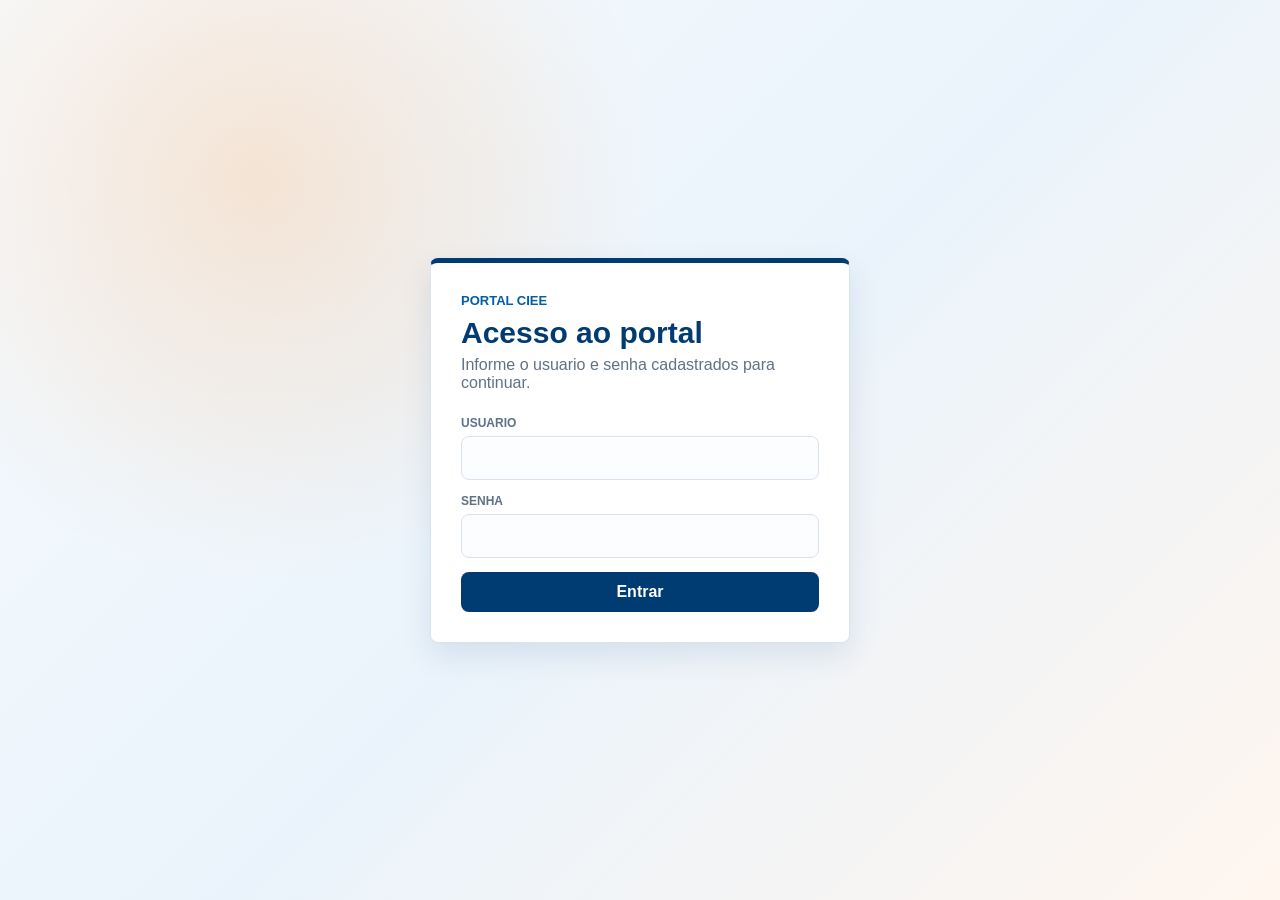
==== index.html @ a4e1eeaa "Primeira versão do Portal CEL" ====
<!DOCTYPE html>
<html lang="pt-BR">
<head>
    <meta charset="UTF-8">
    <meta name="viewport" content="width=device-width, initial-scale=1.0">
    <title>Portal CEL</title>
    <link rel="stylesheet" href="./css/style.css">
</head>
<body>
    <div class="layout">
        <aside class="sidebar">
            <div class="logo">
                <img src="./assets/logo-oficial-2024.png" alt="Logo CIEE Rio">
                <h2>Portal CIEE</h2>
                <span>Gestão Corporativa</span>
            </div>

            <nav>
                <a class="active" href="./index.html"><span class="nav-icon nav-icon-dashboard" aria-hidden="true"></span>Home</a>
                <a href="./modulos/sazonalidade/index.html"><span class="nav-icon nav-icon-season" aria-hidden="true"></span>Sazonalidade</a>
                <a href="./modulos/desligamentos/index.html"><span class="nav-icon nav-icon-exit" aria-hidden="true"></span>Desligamentos</a>
                <a href="./modulos/producao/index.html"><span class="nav-icon nav-icon-production" aria-hidden="true"></span>Produção</a>
                <a href="./modulos/importar-producao/index.html"><span class="nav-icon nav-icon-import" aria-hidden="true"></span>Importar dados</a>
                <a href="./modulos/colaboradores/index.html"><span class="nav-icon nav-icon-people" aria-hidden="true"></span>Colaboradores</a>
            </nav>
        </aside>

        <main class="content">
            <header class="topbar">
                <div>
                    <span class="eyebrow">Portal CEL</span>
                    <h1>Dashboard Geral</h1>
                    <p>Visão consolidada da operação e dos módulos de gestão.</p>
                </div>
            </header>

            <section class="dashboard">
                <h2>Área de trabalho</h2>
                <p>Use o menu lateral para acessar os módulos de Sazonalidade e Produção.</p>

                <div class="module-grid">
                    <a class="module-tile" href="./modulos/sazonalidade/index.html">
                        <span class="module-visual module-visual-season" aria-hidden="true"></span>
                        <strong>Sazonalidade</strong>
                        <span>Dashboard já integrado com filtros, gráficos e base online.</span>
                    </a>
                    <a class="module-tile" href="./modulos/producao/index.html">
                        <span class="module-visual module-visual-production" aria-hidden="true"></span>
                        <strong>Produção</strong>
                        <span>Indicadores, metas e rankings da equipe.</span>
                    </a>
                    <a class="module-tile" href="./modulos/importar-producao/index.html">
                        <span class="module-visual module-visual-import" aria-hidden="true"></span>
                        <strong>Importar dados</strong>
                        <span>Envie a planilha de produção e vincule ao mês correto.</span>
                    </a>
                    <a class="module-tile" href="./modulos/desligamentos/index.html">
                        <span class="module-visual module-visual-exit" aria-hidden="true"></span>
                        <strong>Desligamentos</strong>
                        <span>Módulo reservado para a próxima etapa de importação.</span>
                    </a>
                    <a class="module-tile" href="./modulos/colaboradores/index.html">
                        <span class="module-visual module-visual-people" aria-hidden="true"></span>
                        <strong>Colaboradores</strong>
                        <span>Perfil individual, evolução mensal, melhor mês e tendência.</span>
                    </a>
                </div>
            </section>
        </main>
    </div>
    <script src="./js/auth.js"></script>
</body>
</html>
---- css/style.css ----
* {
    margin: 0;
    padding: 0;
    box-sizing: border-box;
}

:root {
    --azul: #003b71;
    --azul-2: #005ea8;
    --laranja: #ff7a00;
    --verde: #168a4a;
    --vermelho: #c23b3b;
    --fundo: #f3f7fb;
    --branco: #ffffff;
    --borda: #d8e3ef;
    --texto: #102033;
    --muted: #607286;
    --sombra: 0 12px 30px rgba(0, 59, 113, .10);
    --radius: 8px;
}

body {
    font-family: "Segoe UI", Arial, sans-serif;
    background: var(--fundo);
    color: var(--texto);
}

a {
    color: inherit;
}

button,
input {
    font: inherit;
}

.layout {
    min-height: 100vh;
    display: grid;
    grid-template-columns: 280px 1fr;
}

.sidebar {
    background: linear-gradient(180deg, var(--azul), #00294f);
    color: white;
    padding: 28px 22px;
}

.logo {
    display: grid;
    gap: 8px;
    margin-bottom: 35px;
}

.logo img {
    width: 156px;
    max-width: 100%;
    height: auto;
    display: block;
    background: #ffffff;
    border-radius: 8px;
    padding: 8px;
    box-shadow: 0 10px 22px rgba(0, 16, 40, .18);
}

.logo h2 {
    font-size: 26px;
    font-weight: 900;
    margin-top: 4px;
}

.logo span {
    color: #cfe6ff;
    font-size: 14px;
}

.sidebar nav {
    display: flex;
    flex-direction: column;
    gap: 10px;
}

.sidebar nav a {
    display: flex;
    align-items: center;
    gap: 12px;
    color: white;
    text-decoration: none;
    padding: 11px 12px;
    border-radius: var(--radius);
    font-weight: 700;
    transition: .2s;
}

.sidebar nav a:hover,
.sidebar nav a.active {
    background: rgba(255, 255, 255, .14);
}

.logout-button {
    display: flex;
    align-items: center;
    justify-content: center;
    width: 100%;
    margin-top: 12px;
    border: 1px solid rgba(255, 255, 255, .28);
    background: rgba(255, 255, 255, .10);
    color: #ffffff;
}

.logout-button:hover {
    background: rgba(255, 122, 0, .28);
}

.login-page {
    min-height: 100vh;
    background:
        radial-gradient(circle at 20% 20%, rgba(255, 122, 0, .16), transparent 32%),
        linear-gradient(135deg, #f7fbff 0%, #eaf3fb 52%, #fff6ef 100%);
}

.login-shell {
    min-height: 100vh;
    display: grid;
    place-items: center;
    padding: 24px;
}

.login-card {
    width: min(100%, 420px);
    display: grid;
    gap: 24px;
    border: 1px solid var(--borda);
    border-top: 5px solid var(--azul);
    border-radius: var(--radius);
    background: #ffffff;
    box-shadow: var(--sombra);
    padding: 30px;
}

.login-card h1 {
    color: var(--azul);
    font-size: 30px;
    margin: 6px 0;
}

.login-card p {
    color: var(--muted);
}

.login-form {
    display: grid;
    gap: 14px;
}

.login-form label {
    display: grid;
    gap: 6px;
}

.login-form span {
    color: var(--muted);
    font-size: 12px;
    font-weight: 800;
    text-transform: uppercase;
}

.login-form input {
    width: 100%;
    border: 1px solid var(--borda);
    border-radius: var(--radius);
    background: #fbfdff;
    color: var(--texto);
    padding: 12px;
}

.login-message {
    border: 1px solid rgba(194, 59, 59, .25);
    border-radius: var(--radius);
    background: #fff6f6;
    color: var(--vermelho);
    padding: 10px 12px;
    font-size: 14px;
    font-weight: 700;
}

.user-admin-grid {
    grid-template-columns: minmax(280px, .75fr) minmax(0, 1.25fr);
}

.user-form {
    display: grid;
    gap: 14px;
}

.user-form label {
    display: grid;
    gap: 6px;
}

.user-form span {
    color: var(--muted);
    font-size: 12px;
    font-weight: 800;
    text-transform: uppercase;
}

.user-form input {
    width: 100%;
    border: 1px solid var(--borda);
    border-radius: var(--radius);
    background: #fbfdff;
    color: var(--texto);
    padding: 11px;
}

.nav-icon {
    position: relative;
    width: 36px;
    height: 36px;
    flex: 0 0 auto;
    display: inline-grid;
    place-items: center;
    border-radius: 11px;
    background: linear-gradient(135deg, #ffffff, #dcefff);
    border: 1px solid rgba(255, 255, 255, .55);
    box-shadow: inset 0 -7px 12px rgba(0, 59, 113, .10), 0 8px 16px rgba(0, 16, 40, .20);
    overflow: hidden;
}

.sidebar nav a.active .nav-icon,
.sidebar nav a:hover .nav-icon {
    background: linear-gradient(135deg, #fff6ec, #eaf6ff);
    border-color: rgba(255, 255, 255, .75);
    transform: translateY(-1px);
}

.nav-icon::before,
.nav-icon::after {
    content: "";
    position: absolute;
    box-sizing: border-box;
}

.nav-icon-dashboard::before {
    width: 20px;
    height: 20px;
    background:
        linear-gradient(var(--azul) 0 0) left top / 8px 8px no-repeat,
        linear-gradient(var(--azul-2) 0 0) right top / 8px 8px no-repeat,
        linear-gradient(var(--laranja) 0 0) left bottom / 8px 8px no-repeat,
        linear-gradient(var(--verde) 0 0) right bottom / 8px 8px no-repeat;
    border-radius: 5px;
}

.nav-icon-season::before {
    left: 8px;
    top: 10px;
    width: 21px;
    height: 17px;
    border-radius: 5px;
    background:
        linear-gradient(var(--laranja) 0 0) left top / 100% 5px no-repeat,
        repeating-linear-gradient(90deg, transparent 0 5px, rgba(0, 59, 113, .22) 5px 6px),
        #ffffff;
    border: 2px solid var(--azul);
}

.nav-icon-season::after {
    right: 5px;
    top: 6px;
    width: 12px;
    height: 12px;
    border: 2px solid var(--azul-2);
    border-left-color: transparent;
    border-radius: 999px;
    transform: rotate(35deg);
}

.nav-icon-exit::before {
    left: 9px;
    top: 8px;
    width: 14px;
    height: 21px;
    border: 2px solid var(--azul);
    border-radius: 5px 2px 2px 5px;
    background: #ffffff;
}

.nav-icon-exit::after {
    right: 7px;
    top: 14px;
    width: 15px;
    height: 9px;
    border-top: 3px solid var(--vermelho);
    border-right: 3px solid var(--vermelho);
    transform: rotate(45deg);
}

.nav-icon-production::before {
    left: 8px;
    bottom: 8px;
    width: 21px;
    height: 16px;
    border-left: 2px solid var(--azul);
    border-bottom: 2px solid var(--azul);
    background:
        linear-gradient(var(--azul) 0 0) 4px bottom / 4px 8px no-repeat,
        linear-gradient(var(--laranja) 0 0) 10px bottom / 4px 14px no-repeat,
        linear-gradient(var(--verde) 0 0) 16px bottom / 4px 10px no-repeat;
    border-radius: 0 0 0 4px;
}

.nav-icon-import::before {
    left: 8px;
    bottom: 8px;
    width: 20px;
    height: 8px;
    border: 3px solid var(--azul);
    border-top: 0;
    border-radius: 2px 2px 6px 6px;
    background: #ffffff;
}

.nav-icon-production::after {
    right: 5px;
    top: 7px;
    width: 17px;
    height: 11px;
    border-top: 3px solid var(--verde);
    border-right: 3px solid var(--verde);
    transform: skew(-18deg) rotate(-8deg);
}

.nav-icon-import::after {
    left: 15px;
    top: 6px;
    width: 7px;
    height: 16px;
    background: var(--laranja);
    border-radius: 4px;
    box-shadow:
        -5px 9px 0 -2px var(--laranja),
        5px 9px 0 -2px var(--laranja);
}

.nav-icon-people::before {
    left: 8px;
    top: 9px;
    width: 10px;
    height: 10px;
    border-radius: 999px;
    background: var(--azul);
    box-shadow: 13px 0 0 var(--laranja);
}

.nav-icon-people::after {
    left: 7px;
    bottom: 8px;
    width: 23px;
    height: 10px;
    border-radius: 999px 999px 4px 4px;
    background:
        radial-gradient(circle at 9px -1px, var(--azul) 0 8px, transparent 9px),
        radial-gradient(circle at 18px -1px, var(--laranja) 0 8px, transparent 9px),
        #dcecff;
}

.nav-icon-users::before {
    left: 8px;
    top: 8px;
    width: 20px;
    height: 18px;
    border: 2px solid var(--azul);
    border-radius: 5px;
    background:
        radial-gradient(circle at 7px 7px, var(--azul) 0 4px, transparent 5px),
        linear-gradient(var(--azul-2) 0 0) 11px 6px / 6px 2px no-repeat,
        linear-gradient(var(--azul-2) 0 0) 11px 11px / 6px 2px no-repeat,
        #ffffff;
}

.nav-icon-users::after {
    right: 5px;
    bottom: 6px;
    width: 13px;
    height: 13px;
    border: 3px solid var(--laranja);
    border-radius: 999px;
    box-shadow:
        8px 4px 0 -4px var(--laranja),
        12px 4px 0 -4px var(--laranja);
}

.content {
    padding: 28px;
}

.topbar,
.dashboard,
.kpi-card,
.module-tile {
    background: var(--branco);
    border: 1px solid var(--borda);
    border-radius: var(--radius);
    box-shadow: var(--sombra);
}

.topbar {
    border-top: 6px solid var(--laranja);
    padding: 28px;
    margin-bottom: 24px;
}

.eyebrow {
    display: block;
    color: var(--azul-2);
    font-size: 13px;
    font-weight: 800;
    text-transform: uppercase;
    margin-bottom: 8px;
}

.topbar h1 {
    color: var(--azul);
    font-size: 34px;
    font-weight: 900;
}

.topbar p,
.dashboard p,
.module-tile span,
.status-message {
    color: var(--muted);
}

.dashboard {
    padding: 24px;
    margin-bottom: 24px;
}

.dashboard h2 {
    color: var(--azul);
    margin-bottom: 8px;
}

.section-heading {
    display: flex;
    align-items: flex-start;
    justify-content: space-between;
    gap: 18px;
    margin-bottom: 18px;
}

.module-grid,
.kpi-grid,
.content-grid {
    display: grid;
    gap: 16px;
}

.module-grid {
    grid-template-columns: repeat(3, minmax(0, 1fr));
    margin-top: 22px;
}

.module-tile {
    display: flex;
    flex-direction: column;
    gap: 10px;
    min-height: 188px;
    padding: 20px;
    text-decoration: none;
    overflow: hidden;
    position: relative;
    transition: transform .2s ease, box-shadow .2s ease, border-color .2s ease;
}

.module-tile:hover {
    transform: translateY(-3px);
    border-color: rgba(0, 94, 168, .28);
    box-shadow: 0 18px 36px rgba(0, 59, 113, .14);
}

.module-visual {
    position: relative;
    width: 82px;
    height: 70px;
    border-radius: 18px;
    background: linear-gradient(135deg, #ffffff, #eaf5ff);
    border: 1px solid #cfe0f2;
    box-shadow: inset 0 -10px 18px rgba(0, 59, 113, .08), 0 12px 24px rgba(0, 59, 113, .10);
}

.module-visual::before,
.module-visual::after {
    content: "";
    position: absolute;
    box-sizing: border-box;
}

.module-visual-season {
    background: linear-gradient(135deg, #fff8ef, #eaf6ff);
}

.module-visual-season::before {
    left: 18px;
    top: 15px;
    width: 46px;
    height: 40px;
    border-radius: 10px;
    background:
        linear-gradient(var(--laranja) 0 0) left top / 100% 10px no-repeat,
        repeating-linear-gradient(90deg, transparent 0 10px, rgba(0, 59, 113, .20) 10px 12px),
        repeating-linear-gradient(0deg, transparent 0 10px, rgba(0, 59, 113, .15) 10px 12px),
        #ffffff;
    border: 2px solid var(--azul);
}

.module-visual-season::after {
    right: 12px;
    top: 10px;
    width: 20px;
    height: 20px;
    border: 3px solid var(--azul-2);
    border-left-color: transparent;
    border-radius: 999px;
    transform: rotate(35deg);
}

.module-visual-production::before,
.module-visual-import::before {
    left: 17px;
    bottom: 16px;
    width: 48px;
    height: 34px;
    border-left: 3px solid var(--azul);
    border-bottom: 3px solid var(--azul);
    background:
        linear-gradient(var(--azul) 0 0) 8px bottom / 7px 15px no-repeat,
        linear-gradient(var(--laranja) 0 0) 22px bottom / 7px 25px no-repeat,
        linear-gradient(var(--verde) 0 0) 36px bottom / 7px 20px no-repeat;
    border-radius: 0 0 0 6px;
}

.module-visual-production::after {
    right: 12px;
    top: 13px;
    width: 32px;
    height: 22px;
    border-top: 4px solid var(--verde);
    border-right: 4px solid var(--verde);
    transform: skew(-18deg) rotate(-8deg);
}

.module-visual-import {
    background: linear-gradient(135deg, #eefbf4, #eaf6ff);
}

.module-visual-import::after {
    left: 31px;
    top: 10px;
    width: 20px;
    height: 28px;
    border-left: 4px solid var(--azul);
    border-bottom: 4px solid var(--azul);
    transform: rotate(-45deg);
}

.module-visual-exit {
    background: linear-gradient(135deg, #fff2f2, #eef6ff);
}

.module-visual-exit::before {
    left: 16px;
    top: 14px;
    width: 31px;
    height: 42px;
    border: 3px solid var(--azul);
    border-radius: 7px 2px 2px 7px;
    background: #ffffff;
}

.module-visual-exit::after {
    right: 14px;
    top: 27px;
    width: 28px;
    height: 14px;
    border-top: 4px solid var(--vermelho);
    border-right: 4px solid var(--vermelho);
    transform: rotate(45deg);
}

.module-visual-people {
    background: linear-gradient(135deg, #f2f0ff, #eaf6ff);
}

.module-visual-people::before {
    left: 15px;
    top: 17px;
    width: 22px;
    height: 22px;
    border-radius: 999px;
    background: var(--azul);
    box-shadow: 26px 0 0 var(--laranja);
}

.module-visual-people::after {
    left: 12px;
    bottom: 14px;
    width: 58px;
    height: 22px;
    border-radius: 999px 999px 8px 8px;
    background:
        radial-gradient(circle at 24px -1px, var(--azul) 0 17px, transparent 18px),
        radial-gradient(circle at 45px -1px, var(--laranja) 0 17px, transparent 18px),
        #dcecff;
}

.module-tile strong {
    color: var(--azul);
    font-size: 18px;
}

.module-tile.disabled {
    opacity: .72;
}

.production-workspace {
    margin-bottom: 24px;
}

.import-box {
    display: flex;
    align-items: center;
    gap: 10px;
    flex-wrap: wrap;
    justify-content: flex-end;
}

.filter-box {
    display: flex;
    align-items: flex-end;
    justify-content: flex-end;
    gap: 10px;
    flex-wrap: wrap;
}

.import-field {
    display: grid;
    gap: 5px;
}

.import-field span {
    color: var(--muted);
    font-size: 12px;
    font-weight: 800;
    text-transform: uppercase;
}

.import-field small {
    color: var(--muted);
    font-size: 12px;
}

.import-field input,
.import-field select {
    min-height: 40px;
}

.import-field select {
    min-width: 220px;
    border: 1px solid var(--borda);
    border-radius: var(--radius);
    background: white;
    color: var(--texto);
    padding: 9px;
}

.import-field select[multiple] {
    min-width: 260px;
    min-height: 132px;
    padding: 6px;
}

.import-field select[multiple] option {
    padding: 6px 8px;
    border-radius: 6px;
}

.multi-filter {
    position: relative;
    display: grid;
    gap: 5px;
    min-width: 230px;
}

.multi-filter > span {
    color: var(--muted);
    font-size: 12px;
    font-weight: 800;
    text-transform: uppercase;
}

.multi-filter-button {
    width: 100%;
    min-height: 40px;
    display: flex;
    align-items: center;
    justify-content: space-between;
    border: 1px solid var(--borda);
    background: white;
    color: var(--texto);
    text-align: left;
    font-weight: 700;
    padding: 9px 12px;
}

.multi-filter-button::after {
    content: "▾";
    color: var(--azul);
    font-size: 12px;
}

.multi-filter.open .multi-filter-button::after {
    content: "▴";
}

.multi-filter-menu {
    position: absolute;
    top: calc(100% + 6px);
    right: 0;
    z-index: 20;
    display: none;
    width: min(360px, 86vw);
    max-height: 310px;
    overflow: auto;
    border: 1px solid var(--borda);
    border-radius: var(--radius);
    background: white;
    box-shadow: var(--sombra);
    padding: 8px;
}

.multi-filter.open .multi-filter-menu {
    display: grid;
    gap: 4px;
}

.multi-filter-option {
    display: flex;
    align-items: center;
    gap: 8px;
    border-radius: 6px;
    padding: 8px;
    color: var(--texto);
    font-size: 14px;
    cursor: pointer;
}

.multi-filter-option:hover {
    background: #eef6ff;
}

.multi-filter-option input {
    width: 15px;
    height: 15px;
}

.multi-filter-empty {
    color: var(--muted);
    padding: 8px;
    font-size: 14px;
}

.import-box input {
    max-width: 260px;
}

button {
    border: 0;
    border-radius: var(--radius);
    background: var(--azul);
    color: white;
    font-weight: 800;
    padding: 11px 14px;
    cursor: pointer;
}

button:hover {
    background: var(--azul-2);
}

.secondary-button {
    min-height: 40px;
    border: 1px solid var(--borda);
    background: white;
    color: var(--azul);
    padding: 9px 12px;
}

.secondary-button:hover {
    background: #eef6ff;
    color: var(--azul);
}

input[type="file"] {
    border: 1px solid var(--borda);
    border-radius: var(--radius);
    background: white;
    color: var(--texto);
    padding: 9px;
}

.status-message {
    border: 1px solid var(--borda);
    border-radius: var(--radius);
    background: #f8fbff;
    padding: 12px 14px;
    margin-bottom: 18px;
}

.status-message.success {
    border-color: rgba(22, 138, 74, .25);
    background: #f3fbf6;
    color: var(--verde);
}

.status-message.error {
    border-color: rgba(194, 59, 59, .25);
    background: #fff6f6;
    color: var(--vermelho);
}

.import-validation {
    display: grid;
    gap: 16px;
    margin-top: 20px;
}

.import-validation[hidden] {
    display: none;
}

.import-validation-grid {
    display: grid;
    grid-template-columns: repeat(auto-fit, minmax(160px, 1fr));
    gap: 12px;
}

.import-validation-grid article,
.import-validation-list,
.import-validation-alerts {
    border: 1px solid var(--borda);
    border-radius: var(--radius);
    background: #fbfdff;
    padding: 14px;
}

.import-validation-grid span {
    display: block;
    color: var(--muted);
    font-size: 12px;
    font-weight: 800;
    text-transform: uppercase;
    margin-bottom: 6px;
}

.import-validation-grid strong {
    color: var(--azul);
    font-size: 22px;
}

.import-validation-list h3,
.import-validation-alerts h3 {
    color: var(--azul);
    font-size: 16px;
    margin-bottom: 6px;
}

.import-validation-list p,
.import-validation-alerts p {
    color: var(--muted);
    font-size: 14px;
}

.import-validation-alerts {
    background: #fff8ef;
    border-color: #ffd9ad;
}

.import-validation-alerts h3 {
    color: #9a4c00;
}

.parameters-workspace {
    display: grid;
    gap: 18px;
}

.parameters-grid {
    display: grid;
    grid-template-columns: minmax(0, 1.2fr) minmax(280px, .8fr);
    gap: 16px;
    align-items: start;
}

.parameter-card {
    display: grid;
    gap: 14px;
    border: 1px solid var(--borda);
    border-radius: var(--radius);
    background: #fbfdff;
    padding: 16px;
}

.parameter-card h3,
.parameter-history h3 {
    color: var(--azul);
    font-size: 18px;
}

.parameter-card-wide {
    grid-column: 1 / -1;
}

.parameter-form {
    display: grid;
    grid-template-columns: repeat(3, minmax(0, 1fr));
    gap: 12px;
}

.parameter-form label,
.parameter-weight-row {
    display: grid;
    gap: 6px;
}

.parameter-form span,
.parameter-weight-row span {
    color: var(--muted);
    font-size: 12px;
    font-weight: 800;
    text-transform: uppercase;
}

.parameter-form input,
.parameter-form select,
.parameter-weight-row input {
    width: 100%;
    border: 1px solid var(--borda);
    border-radius: var(--radius);
    background: #ffffff;
    color: var(--texto);
    padding: 10px;
}

.parameter-form-wide {
    grid-column: 1 / -1;
}

.parameter-help {
    color: var(--muted);
    font-size: 13px;
    line-height: 1.4;
}

.parameter-weight-list {
    display: grid;
    gap: 10px;
}

.parameter-checkbox-list {
    display: grid;
    grid-template-columns: repeat(auto-fit, minmax(210px, 1fr));
    gap: 10px;
}

.parameter-checkbox-list label {
    display: flex;
    align-items: center;
    gap: 8px;
    border: 1px solid var(--borda);
    border-radius: var(--radius);
    background: #ffffff;
    padding: 10px;
    color: var(--texto);
    font-weight: 700;
}

.parameter-checkbox-list input {
    width: 16px;
    height: 16px;
}

.parameter-actions {
    display: flex;
    flex-wrap: wrap;
    gap: 10px;
}

.parameter-weight-row {
    grid-template-columns: minmax(0, 1fr) 90px;
    align-items: center;
    padding: 10px;
    border: 1px solid var(--borda);
    border-radius: var(--radius);
    background: #ffffff;
}

.parameter-history {
    display: grid;
    gap: 10px;
}

.kpi-grid {
    grid-template-columns: repeat(4, minmax(0, 1fr));
}

.kpi-grid-wide {
    grid-template-columns: repeat(auto-fit, minmax(180px, 1fr));
}

.kpi-card {
    padding: 18px;
}

.kpi-card-highlight {
    border-top: 4px solid var(--laranja);
}

.kpi-card span {
    display: block;
    color: var(--muted);
    font-size: 13px;
    font-weight: 800;
    text-transform: uppercase;
    margin-bottom: 8px;
}

.kpi-card strong {
    color: var(--azul);
    font-size: 30px;
    font-weight: 900;
}

.content-grid {
    grid-template-columns: minmax(0, 1.1fr) minmax(0, .9fr);
    align-items: stretch;
}

.production-rankings-grid {
    margin-bottom: 330px;
}

.chart-card {
    height: 320px;
    border: 1px solid var(--borda);
    border-radius: var(--radius);
    background: #fbfdff;
    padding: 16px;
}

.chart-card-tall {
    height: 430px;
}

.chart-card canvas {
    width: 100%;
    height: 100%;
}

.workforce-grid {
    display: grid;
    grid-template-columns: minmax(260px, .75fr) minmax(320px, 1fr) minmax(300px, 1fr);
    gap: 16px;
    align-items: stretch;
}

.capacity-gauge-card,
.capacity-summary-card,
.capacity-cells-card {
    border: 1px solid var(--borda);
    border-radius: var(--radius);
    background: #fbfdff;
    padding: 18px;
}

.capacity-gauge-card {
    display: grid;
    place-items: center;
    gap: 12px;
    min-height: 270px;
}

.capacity-gauge {
    position: relative;
    width: min(100%, 280px);
    aspect-ratio: 2 / 1;
    overflow: hidden;
}

.capacity-gauge-arc {
    position: absolute;
    inset: 0;
    border-radius: 280px 280px 0 0;
    background: conic-gradient(from 270deg at 50% 100%, var(--verde) 0deg 112.5deg, #f5c542 112.5deg 150deg, var(--vermelho) 150deg 180deg, transparent 180deg 360deg);
}

.capacity-gauge-arc::after {
    content: "";
    position: absolute;
    left: 11%;
    right: 11%;
    bottom: 0;
    height: 78%;
    border-radius: 220px 220px 0 0;
    background: #fbfdff;
}

.capacity-gauge-needle {
    position: absolute;
    left: 50%;
    bottom: 0;
    width: 4px;
    height: 78%;
    border-radius: 999px;
    background: var(--azul);
    transform-origin: bottom center;
    transform: translateX(-50%) rotate(calc(var(--gauge-angle) - 90deg));
    transition: transform .7s ease;
    z-index: 2;
}

.capacity-gauge-center {
    position: absolute;
    left: 50%;
    bottom: 0;
    width: 24px;
    height: 24px;
    border-radius: 999px;
    background: var(--azul);
    border: 5px solid #ffffff;
    transform: translate(-50%, 50%);
    box-shadow: 0 8px 18px rgba(0, 59, 113, .22);
    z-index: 3;
}

.capacity-gauge-value {
    text-align: center;
}

.capacity-gauge-value strong {
    display: block;
    color: var(--azul);
    font-size: 42px;
    font-weight: 900;
    line-height: 1;
}

.capacity-gauge-value span,
.capacity-gauge-caption span,
.capacity-summary-grid span,
.capacity-cell-row span,
.workload-row span {
    color: var(--muted);
    font-size: 12px;
    font-weight: 800;
    text-transform: uppercase;
}

.capacity-gauge-caption {
    display: grid;
    justify-items: center;
    gap: 2px;
    padding: 10px 14px;
    border: 1px solid var(--borda);
    border-radius: var(--radius);
    background: #ffffff;
}

.capacity-gauge-caption b {
    color: var(--azul);
    font-size: 20px;
}

.capacity-summary-card {
    display: flex;
    flex-direction: column;
    gap: 14px;
}

.capacity-status {
    width: fit-content;
    border-radius: 999px;
    padding: 6px 10px;
    font-size: 12px;
    font-weight: 900;
    text-transform: uppercase;
}

.capacity-status.capacity-good {
    background: #e8f7ee;
    color: var(--verde);
}

.capacity-status.capacity-stable {
    background: #fff8db;
    color: #8a6100;
}

.capacity-status.capacity-warning {
    background: #fff2bd;
    color: #8a6100;
}

.capacity-status.capacity-danger {
    background: #fdecec;
    color: var(--vermelho);
}

.capacity-summary-card h3,
.capacity-cells-card h3 {
    color: var(--azul);
    font-size: 20px;
}

.capacity-summary-grid {
    display: grid;
    grid-template-columns: repeat(2, minmax(0, 1fr));
    gap: 10px;
}

.capacity-summary-grid div {
    padding: 12px;
    border: 1px solid var(--borda);
    border-radius: var(--radius);
    background: #ffffff;
}

.capacity-summary-grid strong {
    display: block;
    color: var(--azul);
    font-size: 24px;
    margin-top: 4px;
}

.capacity-summary-card p {
    font-size: 13px;
}

.workload-composition {
    display: grid;
    gap: 12px;
    padding-top: 2px;
}

.workload-stack {
    display: flex;
    height: 16px;
    overflow: hidden;
    border-radius: 999px;
    background: #e6eef7;
}

.workload-stack span {
    display: block;
    min-width: 2px;
}

.workload-list {
    display: grid;
    gap: 8px;
}

.workload-row {
    display: grid;
    grid-template-columns: auto minmax(0, 1fr) auto;
    align-items: center;
    gap: 10px;
    padding: 10px;
    border: 1px solid var(--borda);
    border-radius: var(--radius);
    background: #ffffff;
}

.workload-row i {
    width: 12px;
    height: 34px;
    border-radius: 999px;
}

.workload-row strong {
    display: block;
    color: var(--texto);
    font-size: 14px;
}

.workload-row b {
    color: var(--azul);
    font-size: 14px;
}

.capacity-cells-card {
    display: flex;
    flex-direction: column;
    gap: 12px;
}

.capacity-cell-list {
    display: grid;
    gap: 10px;
}

.capacity-cell-row {
    display: grid;
    grid-template-columns: minmax(110px, 1fr) minmax(90px, 1fr) auto;
    align-items: center;
    gap: 10px;
}

.capacity-cell-row strong {
    display: block;
    color: var(--texto);
    font-size: 14px;
}

.capacity-cell-meter {
    height: 9px;
    overflow: hidden;
    border-radius: 999px;
    background: #e6eef7;
}

.capacity-cell-meter span {
    display: block;
    height: 100%;
    border-radius: inherit;
    background: linear-gradient(90deg, var(--verde), var(--laranja), var(--vermelho));
}

.capacity-cell-row b {
    color: var(--azul);
    font-size: 14px;
}

.metas-panel {
    min-width: 0;
}

.metas-grid {
    display: grid;
    grid-template-columns: repeat(auto-fit, minmax(310px, 1fr));
    gap: 14px;
}

.meta-total-row span {
    display: block;
    color: var(--muted);
    font-size: 12px;
    font-weight: 800;
    text-transform: uppercase;
}

.meta-cell-card {
    border: 1px solid var(--borda);
    border-radius: var(--radius);
    background: #fbfdff;
    overflow: hidden;
}

.meta-cell-card header {
    display: flex;
    align-items: center;
    justify-content: space-between;
    gap: 12px;
    padding: 14px 16px;
    background: #eef6ff;
    border-bottom: 1px solid var(--borda);
}

.meta-cell-card h3 {
    color: var(--azul);
    font-size: 16px;
}

.meta-cell-card header span,
.meta-row span {
    color: var(--muted);
    font-size: 12px;
    font-weight: 700;
}

.meta-list {
    display: grid;
}

.meta-row {
    display: flex;
    align-items: center;
    justify-content: space-between;
    gap: 14px;
    padding: 12px 16px;
    border-bottom: 1px solid var(--borda);
}

.meta-row:last-child {
    border-bottom: 0;
}

.meta-row strong {
    display: block;
    color: var(--texto);
    margin-bottom: 3px;
}

.meta-total-row {
    display: flex;
    align-items: center;
    justify-content: space-between;
    gap: 14px;
    padding: 12px 16px;
    border-top: 1px solid var(--borda);
    background: #f6fbff;
}

.meta-total-row b {
    white-space: nowrap;
}

.meta-numbers {
    display: flex;
    align-items: center;
    justify-content: flex-end;
    gap: 8px;
    text-align: right;
    white-space: nowrap;
}

.empty-state {
    border: 1px dashed var(--borda);
    border-radius: var(--radius);
    color: var(--muted);
    padding: 18px;
    background: #fbfdff;
}

.people-cell-grid {
    display: grid;
    gap: 18px;
}

.people-cell-card {
    border: 1px solid var(--borda);
    border-radius: var(--radius);
    background: #fbfdff;
    overflow: hidden;
}

.people-cell-card > header {
    display: flex;
    align-items: center;
    justify-content: space-between;
    padding: 16px 18px;
    background: #eef6ff;
    border-bottom: 1px solid var(--borda);
}

.people-cell-card h3 {
    color: var(--azul);
    font-size: 18px;
}

.people-cell-card header span,
.muted-line {
    color: var(--muted);
    font-size: 12px;
    font-weight: 700;
}

.muted-line {
    display: block;
    margin-top: 3px;
    font-weight: 500;
}

.person-kpi-list {
    display: flex;
    flex-wrap: wrap;
    gap: 6px;
    min-width: 340px;
}

.person-kpi-chip {
    display: inline-flex;
    align-items: center;
    gap: 5px;
    border: 1px solid var(--borda);
    border-radius: 999px;
    background: white;
    color: var(--texto);
    font-size: 12px;
    font-weight: 700;
    padding: 5px 8px;
    white-space: nowrap;
}

.person-kpi-chip b {
    color: var(--azul);
}

.person-comment-input {
    display: block;
    width: min(260px, 100%);
    min-height: 38px;
    margin-top: 8px;
    resize: vertical;
    border: 1px solid var(--borda);
    border-radius: var(--radius);
    background: #fbfdff;
    color: var(--texto);
    padding: 7px 9px;
    font: inherit;
    font-size: 12px;
    line-height: 1.35;
}

.person-comment-input:focus {
    outline: 2px solid rgba(0, 94, 168, .18);
    border-color: var(--azul-2);
}

.table-wrap {
    overflow: auto;
    border: 1px solid var(--borda);
    border-radius: var(--radius);
}

.ranking-card .ranking-main-wrap {
    flex: 1;
    height: auto;
    max-height: none;
    min-height: 0;
    overflow-y: auto;
    overflow-x: auto;
}

.ranking-table th,
.ranking-table td {
    padding: 10px 8px;
}

.ranking-table th:first-child,
.ranking-table td:first-child {
    width: 38px;
    text-align: center;
}

.ranking-table {
    height: 100%;
    min-width: 660px;
    table-layout: fixed;
}

.ranking-table th:nth-child(2),
.ranking-table td:nth-child(2) {
    width: 205px;
}

.ranking-table th:nth-child(3),
.ranking-table td:nth-child(3) {
    width: 84px;
    text-align: center;
}

.ranking-table th:nth-child(4),
.ranking-table td:nth-child(4) {
    width: 190px;
}

.ranking-table th:nth-child(5),
.ranking-table td:nth-child(5) {
    width: 108px;
    text-align: right;
}

.ranking-card {
    position: relative;
    display: flex;
    flex-direction: column;
    height: 100%;
    max-height: 760px;
}

.ranking-card .section-heading {
    margin-bottom: 12px;
}

.ranking-card .section-heading p {
    font-size: 13px;
}

.ranking-secondary {
    position: absolute;
    top: calc(100% + 18px);
    left: 0;
    right: 0;
    flex: 0 0 auto;
    display: grid;
    gap: 8px;
    margin-top: 0;
    padding: 18px;
    border: 1px solid var(--borda);
    border-radius: var(--radius);
    background: #fbfdff;
}

.ranking-secondary .table-wrap {
    max-height: 230px;
    overflow: auto;
}

.ranking-secondary-heading {
    display: flex;
    align-items: end;
    justify-content: space-between;
    gap: 10px;
}

.ranking-secondary-heading h3 {
    color: var(--azul);
    font-size: 16px;
}

.ranking-secondary-heading span,
.ranking-kpi-table td span {
    color: var(--muted);
    font-size: 12px;
    font-weight: 700;
}

.ranking-kpi-table {
    height: auto;
    min-width: 520px;
}

.ranking-kpi-table th,
.ranking-kpi-table td {
    padding: 8px;
}

.ranking-kpi-table th:nth-child(2),
.ranking-kpi-table td:nth-child(2) {
    width: 175px;
}

.ranking-kpi-table th:nth-child(3),
.ranking-kpi-table td:nth-child(3) {
    width: 210px;
}

.ranking-kpi-table th:nth-child(4),
.ranking-kpi-table td:nth-child(4) {
    width: 74px;
    text-align: center;
}

.ranking-kpi-table td:nth-child(3) strong {
    display: block;
    color: var(--texto);
    font-size: 13px;
}

.rank-position {
    color: var(--azul);
    font-weight: 900;
}

.rank-person strong {
    display: block;
    max-width: 132px;
    overflow: hidden;
    text-overflow: ellipsis;
    white-space: nowrap;
}

.rank-person span {
    display: block;
    color: var(--muted);
    font-size: 12px;
    margin-top: 3px;
}

.person-with-avatar {
    display: flex;
    align-items: center;
    gap: 8px;
    min-width: 0;
}

.person-with-avatar > div {
    min-width: 0;
}

.avatar {
    width: 38px;
    height: 38px;
    flex: 0 0 auto;
    display: inline-grid;
    place-items: center;
    overflow: hidden;
    border-radius: 999px;
    border: 2px solid #e5eef8;
    background: #eef6ff;
    color: var(--azul);
    font-size: 12px;
    font-weight: 900;
}

.avatar-sm {
    width: 34px;
    height: 34px;
}

.avatar img {
    width: 100%;
    height: 100%;
    object-fit: cover;
    display: block;
}

.avatar b {
    display: none;
    width: 100%;
    height: 100%;
    place-items: center;
}

.avatar-lg {
    width: 74px;
    height: 74px;
    font-size: 22px;
}

.collaborator-select-field select {
    min-width: 320px;
}

.highlights-board {
    position: relative;
    overflow: hidden;
}

.highlights-content {
    display: grid;
    gap: 20px;
}

.highlight-panel {
    display: grid;
    gap: 14px;
}

.highlight-panel-heading {
    display: flex;
    align-items: flex-start;
    justify-content: space-between;
    gap: 14px;
}

.highlight-panel-heading h3 {
    color: var(--azul);
    font-size: 20px;
    margin-bottom: 4px;
}

.highlight-panel-heading p {
    font-size: 13px;
}

.podium-board {
    display: grid;
    grid-template-columns: repeat(3, minmax(0, 1fr));
    align-items: end;
    gap: 16px;
    padding-top: 12px;
}

.podium-place {
    position: relative;
    display: grid;
    justify-items: center;
    gap: 8px;
    min-height: 205px;
    padding: 22px 16px 18px;
    overflow: hidden;
    text-align: center;
    border: 1px solid var(--borda);
    border-radius: var(--radius);
    background: linear-gradient(180deg, #ffffff 0%, #eef6ff 100%);
    animation: podiumRise .52s ease both, podiumFloat 4.8s ease-in-out infinite;
    animation-delay: var(--delay), calc(var(--delay) + .7s);
}

.podium-place.growth {
    background: linear-gradient(180deg, #ffffff 0%, #edf8f2 100%);
}

.podium-place::before {
    content: "";
    position: absolute;
    inset: 0;
    background: linear-gradient(110deg, transparent 20%, rgba(255, 255, 255, .62) 42%, transparent 64%);
    transform: translateX(-120%);
    animation: podiumShine 3.8s ease-in-out infinite;
    pointer-events: none;
}

.podium-place.first {
    min-height: 290px;
    padding-top: 30px;
    border-top: 6px solid var(--laranja);
    box-shadow: 0 18px 34px rgba(255, 122, 0, .18);
}

.podium-place.second {
    min-height: 245px;
    margin-top: 45px;
    border-top: 6px solid var(--azul-2);
}

.podium-place.third {
    min-height: 215px;
    margin-top: 75px;
    border-top: 6px solid var(--verde);
}

.podium-rank {
    display: inline-grid;
    place-items: center;
    width: 42px;
    height: 42px;
    border-radius: 999px;
    color: white;
    background: var(--azul);
    font-size: 16px;
    font-weight: 900;
    box-shadow: 0 8px 18px rgba(0, 59, 113, .22);
}

.podium-rank.gold {
    background: var(--laranja);
    box-shadow: 0 8px 18px rgba(255, 122, 0, .24);
}

.podium-medal {
    position: relative;
    display: inline-grid;
    place-items: center;
    width: 46px;
    height: 46px;
    border-radius: 999px;
    color: #20314a;
    font-size: 18px;
    font-weight: 900;
    border: 3px solid rgba(255, 255, 255, .9);
    box-shadow: 0 8px 18px rgba(0, 59, 113, .18);
}

.podium-medal::after {
    content: "";
    position: absolute;
    bottom: -10px;
    width: 18px;
    height: 12px;
    background: currentColor;
    clip-path: polygon(0 0, 100% 0, 72% 100%, 50% 62%, 28% 100%);
    opacity: .85;
    z-index: -1;
}

.podium-medal.silver {
    background: linear-gradient(135deg, #ffffff 0%, #c9d4e2 52%, #eef3f8 100%);
    color: #66768a;
}

.podium-medal.bronze {
    background: linear-gradient(135deg, #ffe3bd 0%, #b87435 55%, #f6c183 100%);
    color: #8b4a1f;
}

.podium-trophy {
    position: absolute;
    top: 10px;
    right: 12px;
    display: inline-grid;
    place-items: center;
    width: 36px;
    height: 36px;
    border-radius: 999px;
    background: #fff7df;
    border: 1px solid #ffd77a;
    font-size: 20px;
    box-shadow: 0 8px 18px rgba(255, 122, 0, .18);
    animation: trophyPulse 1.9s ease-in-out infinite;
}

.podium-place.first .podium-rank:not(.gold) {
    background: var(--laranja);
}

.podium-place.second .podium-rank {
    background: var(--azul-2);
}

.podium-place.third .podium-rank {
    background: var(--verde);
}

.podium-avatar {
    width: 72px;
    height: 72px;
    border-width: 3px;
    box-shadow: 0 10px 20px rgba(0, 59, 113, .14);
}

.podium-place strong {
    max-width: 100%;
    color: var(--azul);
    font-size: 16px;
    line-height: 1.2;
}

.podium-place small {
    color: var(--muted);
    font-weight: 700;
}

.podium-score {
    color: var(--texto);
    font-size: 30px;
    font-weight: 900;
    line-height: 1;
}

.podium-place p {
    color: var(--muted);
    font-size: 13px;
}

.highlight-extras {
    display: grid;
    grid-template-columns: repeat(2, minmax(0, 1fr));
    gap: 16px;
}

.highlight-mini-card {
    display: grid;
    grid-template-columns: auto 1fr auto;
    grid-template-areas:
        "label label value"
        "avatar name value"
        "avatar cell value"
        "avatar detail value";
    align-items: center;
    column-gap: 12px;
    row-gap: 3px;
    padding: 16px;
    border: 1px solid var(--borda);
    border-radius: var(--radius);
    background: #ffffff;
}

.highlight-mini-card > span {
    grid-area: label;
    color: var(--azul-2);
    font-size: 12px;
    font-weight: 900;
    text-transform: uppercase;
}

.highlight-mini-card .podium-avatar {
    grid-area: avatar;
    width: 54px;
    height: 54px;
}

.highlight-mini-card strong {
    grid-area: name;
    color: var(--azul);
}

.highlight-mini-card small {
    grid-area: cell;
    color: var(--muted);
    font-weight: 700;
}

.highlight-mini-card b {
    grid-area: value;
    color: var(--laranja);
    font-size: 26px;
}

.highlight-mini-card p {
    grid-area: detail;
    color: var(--muted);
    font-size: 13px;
}

@keyframes podiumRise {
    from {
        opacity: 0;
        transform: translateY(18px) scale(.98);
    }

    to {
        opacity: 1;
        transform: translateY(0) scale(1);
    }
}

@keyframes trophyPulse {
    0%,
    100% {
        transform: scale(1) rotate(0deg);
    }

    50% {
        transform: scale(1.08) rotate(-5deg);
    }
}

@keyframes podiumFloat {
    0%,
    100% {
        translate: 0 0;
    }

    50% {
        translate: 0 -4px;
    }
}

@keyframes podiumShine {
    0%,
    55% {
        transform: translateX(-120%);
    }

    100% {
        transform: translateX(120%);
    }
}

.collaborator-panel[hidden] {
    display: none;
}

.collaborator-profile-card {
    display: grid;
    gap: 22px;
}

.collaborator-hero {
    display: flex;
    align-items: center;
    gap: 18px;
}

.collaborator-hero h2 {
    color: var(--azul);
    font-size: 28px;
    margin-bottom: 4px;
}

.collaborator-grid {
    grid-template-columns: minmax(0, 1.2fr) minmax(0, .8fr);
}

.collaborator-table-wrap {
    max-height: 350px;
}

.trend-up {
    color: var(--verde) !important;
}

.trend-down {
    color: var(--vermelho) !important;
}

.trend-neutral {
    color: var(--azul) !important;
}

table {
    width: 100%;
    border-collapse: collapse;
    background: white;
}

th,
td {
    padding: 12px 14px;
    border-bottom: 1px solid var(--borda);
    text-align: left;
    white-space: nowrap;
}

th {
    background: #eef6ff;
    color: #1e3a5f;
    font-size: 13px;
    text-transform: uppercase;
}

td {
    color: var(--texto);
    font-size: 14px;
}

tbody tr:last-child td {
    border-bottom: 0;
}

.text-right {
    text-align: right;
}

.badge {
    display: inline-flex;
    align-items: center;
    justify-content: center;
    border-radius: 999px;
    padding: 5px 9px;
    font-size: 12px;
    font-weight: 800;
    background: #eef6ff;
    color: var(--azul);
}

.badge-success {
    background: #e8f7ee;
    color: var(--verde);
}

.badge-warning {
    background: #fff4e8;
    color: #9a4c00;
}

.badge-danger {
    background: #fdecec;
    color: var(--vermelho);
}

@media (max-width: 980px) {
    .layout {
        grid-template-columns: 1fr;
    }

    .sidebar {
        position: static;
    }

    .sidebar nav {
        flex-direction: row;
        flex-wrap: wrap;
    }

    .module-grid,
    .kpi-grid,
    .content-grid,
    .workforce-grid {
        grid-template-columns: 1fr;
    }

    .section-heading {
        flex-direction: column;
    }

    .import-box {
        justify-content: flex-start;
    }

    .filter-box {
        justify-content: flex-start;
    }

    .podium-board {
        grid-template-columns: 1fr;
        align-items: stretch;
    }

    .highlight-panel-heading {
        flex-direction: column;
    }

    .highlight-extras {
        grid-template-columns: 1fr;
    }

    .podium-place,
    .podium-place.first,
    .podium-place.second,
    .podium-place.third {
        min-height: auto;
        margin-top: 0;
    }
}
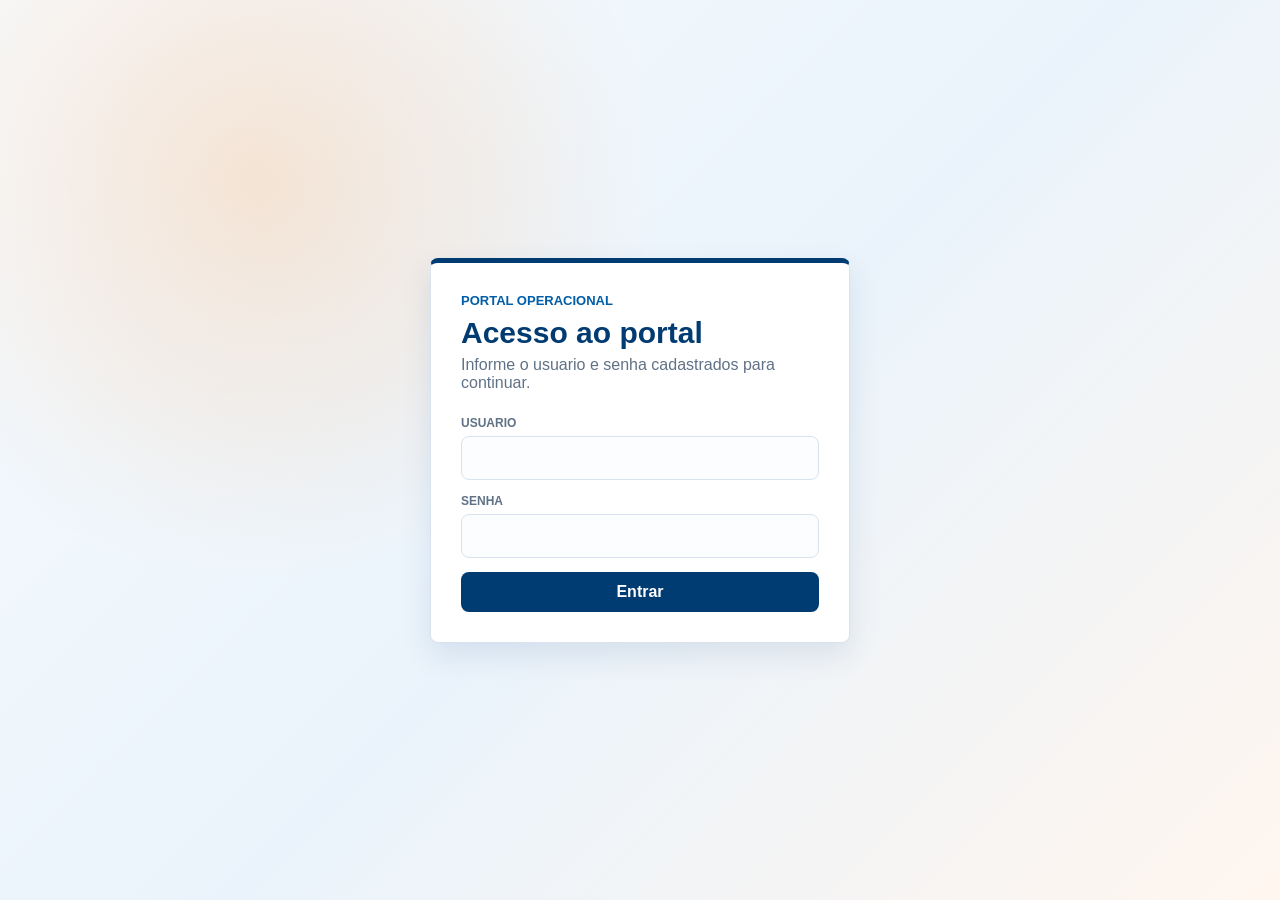
==== commit 7e899448: "Atualiza layout operacional e colaboradores" ====
--- a/index.html
+++ b/index.html
@@ -3,7 +3,7 @@
 <head>
     <meta charset="UTF-8">
     <meta name="viewport" content="width=device-width, initial-scale=1.0">
-    <title>Portal CEL</title>
+    <title>Menu</title>
     <link rel="stylesheet" href="./css/style.css">
 </head>
 <body>
@@ -11,25 +11,26 @@
         <aside class="sidebar">
             <div class="logo">
                 <img src="./assets/logo-oficial-2024.png" alt="Logo CIEE Rio">
-                <h2>Portal CIEE</h2>
+                <h2>Portal Operacional</h2>
                 <span>Gestão Corporativa</span>
             </div>
 
             <nav>
-                <a class="active" href="./index.html"><span class="nav-icon nav-icon-dashboard" aria-hidden="true"></span>Home</a>
+                <a class="active" href="./index.html"><span class="nav-icon nav-icon-dashboard" aria-hidden="true"></span>Menu</a>
                 <a href="./modulos/sazonalidade/index.html"><span class="nav-icon nav-icon-season" aria-hidden="true"></span>Sazonalidade</a>
                 <a href="./modulos/desligamentos/index.html"><span class="nav-icon nav-icon-exit" aria-hidden="true"></span>Desligamentos</a>
                 <a href="./modulos/producao/index.html"><span class="nav-icon nav-icon-production" aria-hidden="true"></span>Produção</a>
+                <a href="./modulos/colaboradores/index.html"><span class="nav-icon nav-icon-people" aria-hidden="true"></span>Colaboradores</a>
                 <a href="./modulos/importar-producao/index.html"><span class="nav-icon nav-icon-import" aria-hidden="true"></span>Importar dados</a>
-                <a href="./modulos/colaboradores/index.html"><span class="nav-icon nav-icon-people" aria-hidden="true"></span>Colaboradores</a>
+                <a href="./modulos/memoria-calculo/index.html"><span class="nav-icon nav-icon-memory" aria-hidden="true"></span>Memória de cálculo</a>
+                <a id="linkUsuariosPortal" href="./modulos/usuarios/index.html"><span class="nav-icon nav-icon-users" aria-hidden="true"></span>Usuários</a>
             </nav>
         </aside>
 
         <main class="content">
             <header class="topbar">
                 <div>
-                    <span class="eyebrow">Portal CEL</span>
-                    <h1>Dashboard Geral</h1>
+                    <h1>Menu</h1>
                     <p>Visão consolidada da operação e dos módulos de gestão.</p>
                 </div>
             </header>
@@ -64,6 +65,11 @@
                         <strong>Colaboradores</strong>
                         <span>Perfil individual, evolução mensal, melhor mês e tendência.</span>
                     </a>
+                    <a class="module-tile" href="./modulos/memoria-calculo/index.html">
+                        <span class="module-visual module-visual-memory" aria-hidden="true"></span>
+                        <strong>Memória de cálculo</strong>
+                        <span>Fórmulas, atividades, metas, prévia mensal e força de trabalho.</span>
+                    </a>
                 </div>
             </section>
         </main>
--- a/css/style.css
+++ b/css/style.css
@@ -44,34 +44,115 @@
     background: linear-gradient(180deg, var(--azul), #00294f);
     color: white;
     padding: 28px 22px;
+    transition: transform .28s ease, opacity .2s ease;
+}
+
+.layout {
+    transition: grid-template-columns .28s ease;
+}
+
+.sidebar-toggle {
+    position: fixed;
+    left: 260px;
+    top: 14px;
+    z-index: 1000;
+    width: 42px;
+    height: 42px;
+    border: 1px solid rgba(216, 227, 239, .92);
+    border-radius: 999px;
+    background: #ffffff;
+    box-shadow: 0 10px 22px rgba(0, 59, 113, .18);
+    cursor: pointer;
+    transform: none;
+    transition: left .28s ease, transform .2s ease, box-shadow .2s ease;
+}
+
+.sidebar-toggle::before {
+    content: "";
+    position: absolute;
+    inset: 5px;
+    background: url("../assets/icones/abrir.gif") center / contain no-repeat;
+    transform: scaleX(-1);
+}
+
+.sidebar-toggle:hover {
+    transform: translateX(-1px);
+    box-shadow: 0 14px 28px rgba(0, 59, 113, .24);
+}
+
+body.sidebar-collapsed .layout {
+    grid-template-columns: 0 minmax(0, 1fr);
+}
+
+body.sidebar-collapsed .sidebar {
+    transform: translateX(-100%);
+    opacity: 0;
+    pointer-events: none;
+}
+
+body.sidebar-collapsed .sidebar-toggle {
+    left: 0;
+}
+
+body.sidebar-collapsed .sidebar-toggle::before {
+    transform: none;
+}
+
+@media (max-width: 980px) {
+    .sidebar-toggle,
+    body.sidebar-collapsed .sidebar-toggle {
+        left: 0;
+    }
 }
 
 .logo {
     display: grid;
+    width: 100%;
+    place-items: center;
+    justify-items: center;
     gap: 8px;
-    margin-bottom: 35px;
+    margin-bottom: 34px;
+    padding: 4px 4px 8px;
+    text-align: center;
 }
 
 .logo img {
-    width: 156px;
-    max-width: 100%;
-    height: auto;
+    width: min(100%, 218px);
+    height: 96px;
     display: block;
-    background: #ffffff;
-    border-radius: 8px;
-    padding: 8px;
-    box-shadow: 0 10px 22px rgba(0, 16, 40, .18);
+    margin-inline: auto;
+    background: transparent;
+    border: 0;
+    border-radius: 0;
+    object-fit: contain;
+    object-position: center;
+    padding: 0;
+    box-shadow: none;
+    transform: translateX(-12px);
+    filter:
+        drop-shadow(1px 0 0 rgba(255, 255, 255, .92))
+        drop-shadow(-1px 0 0 rgba(255, 255, 255, .92))
+        drop-shadow(0 1px 0 rgba(255, 255, 255, .92))
+        drop-shadow(0 -1px 0 rgba(255, 255, 255, .92))
+        drop-shadow(0 10px 18px rgba(0, 16, 40, .28));
 }
 
 .logo h2 {
-    font-size: 26px;
+    color: #ffffff;
+    font-size: 24px;
     font-weight: 900;
-    margin-top: 4px;
+    line-height: 1.05;
+    margin-top: 2px;
+    text-align: center;
 }
 
 .logo span {
     color: #cfe6ff;
-    font-size: 14px;
+    font-size: 12px;
+    font-weight: 700;
+    letter-spacing: .04em;
+    text-align: center;
+    text-transform: uppercase;
 }
 
 .sidebar nav {
@@ -230,7 +311,7 @@
 
 .sidebar nav a.active .nav-icon,
 .sidebar nav a:hover .nav-icon {
-    background: linear-gradient(135deg, #fff6ec, #eaf6ff);
+    background-color: #fff6ec;
     border-color: rgba(255, 255, 255, .75);
     transform: translateY(-1px);
 }
@@ -390,6 +471,92 @@
     box-shadow:
         8px 4px 0 -4px var(--laranja),
         12px 4px 0 -4px var(--laranja);
+}
+
+.nav-icon-memory::before {
+    left: 9px;
+    top: 7px;
+    width: 18px;
+    height: 22px;
+    border: 2px solid var(--azul);
+    border-radius: 4px;
+    background:
+        linear-gradient(var(--laranja) 0 0) 5px 6px / 8px 2px no-repeat,
+        linear-gradient(var(--azul-2) 0 0) 5px 11px / 8px 2px no-repeat,
+        linear-gradient(var(--verde) 0 0) 5px 16px / 8px 2px no-repeat,
+        #ffffff;
+}
+
+.nav-icon-memory::after {
+    right: 6px;
+    top: 8px;
+    width: 11px;
+    height: 11px;
+    border-radius: 999px;
+    border: 3px solid var(--laranja);
+    box-shadow: -13px 18px 0 -5px var(--verde);
+}
+
+.nav-icon::before,
+.nav-icon::after {
+    content: none;
+    display: none;
+}
+
+.nav-icon {
+    background-color: rgba(255, 255, 255, .72);
+    background-position: center;
+    background-repeat: no-repeat;
+    background-size: 27px 27px;
+    border: 1px solid rgba(255, 255, 255, .82);
+    box-shadow:
+        inset 0 1px 0 rgba(255, 255, 255, .9),
+        inset 0 -9px 14px rgba(0, 94, 168, .16),
+        0 8px 18px rgba(0, 20, 48, .28);
+    filter: saturate(1.35) contrast(1.08);
+    backdrop-filter: blur(8px);
+}
+
+.sidebar nav a.active .nav-icon,
+.sidebar nav a:hover .nav-icon {
+    background-color: rgba(255, 246, 236, .88);
+    box-shadow:
+        inset 0 1px 0 rgba(255, 255, 255, .95),
+        inset 0 -10px 16px rgba(247, 123, 44, .18),
+        0 10px 22px rgba(0, 20, 48, .34);
+    filter: saturate(1.55) contrast(1.12);
+}
+
+.nav-icon-dashboard {
+    background-image: url("../assets/icones/home.png");
+}
+
+.nav-icon-season {
+    background-image: url("../assets/icones/sazo.png");
+}
+
+.nav-icon-exit {
+    background-image: url("../assets/icones/desligamento.png");
+}
+
+.nav-icon-production {
+    background-image: url("../assets/icones/producao.png");
+}
+
+.nav-icon-people {
+    background-image: url("../assets/icones/colaboradores.png");
+}
+
+.nav-icon-import {
+    background-image: url("../assets/icones/importar-dados.png");
+}
+
+.nav-icon-memory {
+    background-image: url("../assets/icones/memoria-calculo.png");
+}
+
+.nav-icon-users {
+    background-image: url("../assets/icones/usuarios.png");
 }
 
 .content {
@@ -617,6 +784,96 @@
         #dcecff;
 }
 
+.module-visual-memory {
+    background: linear-gradient(135deg, #fff8ef, #eef6ff);
+}
+
+.module-visual-memory::before {
+    left: 20px;
+    top: 13px;
+    width: 38px;
+    height: 44px;
+    border: 3px solid var(--azul);
+    border-radius: 8px;
+    background:
+        linear-gradient(var(--laranja) 0 0) 10px 12px / 17px 4px no-repeat,
+        linear-gradient(var(--azul-2) 0 0) 10px 22px / 17px 4px no-repeat,
+        linear-gradient(var(--verde) 0 0) 10px 32px / 17px 4px no-repeat,
+        #ffffff;
+}
+
+.module-visual-memory::after {
+    right: 12px;
+    top: 11px;
+    width: 21px;
+    height: 21px;
+    border: 4px solid var(--laranja);
+    border-radius: 999px;
+    box-shadow: -31px 43px 0 -9px var(--verde);
+}
+
+.module-visual::before,
+.module-visual::after {
+    content: none !important;
+    display: none !important;
+}
+
+.module-visual {
+    background-color: rgba(255, 255, 255, .74);
+    background-position: center;
+    background-repeat: no-repeat;
+    background-size: 54px 54px;
+    border: 1px solid rgba(207, 224, 242, .92);
+    box-shadow:
+        inset 0 1px 0 rgba(255, 255, 255, .95),
+        inset 0 -14px 22px rgba(0, 94, 168, .12),
+        0 16px 28px rgba(0, 59, 113, .18);
+    filter: saturate(1.42) contrast(1.08);
+    backdrop-filter: blur(10px);
+    isolation: isolate;
+}
+
+.module-tile:hover .module-visual {
+    background-color: rgba(255, 255, 255, .9);
+    box-shadow:
+        inset 0 1px 0 rgba(255, 255, 255, 1),
+        inset 0 -16px 24px rgba(247, 123, 44, .14),
+        0 18px 34px rgba(0, 59, 113, .24);
+    filter: saturate(1.62) contrast(1.12);
+}
+
+.module-visual-dashboard {
+    background-image: url("../assets/icones/home.png");
+}
+
+.module-visual-season {
+    background-image: url("../assets/icones/sazo.png");
+}
+
+.module-visual-exit {
+    background-image: url("../assets/icones/desligamento.png");
+}
+
+.module-visual-production {
+    background-image: url("../assets/icones/producao.png");
+}
+
+.module-visual-people {
+    background-image: url("../assets/icones/colaboradores.png");
+}
+
+.module-visual-import {
+    background-image: url("../assets/icones/importar-dados.png");
+}
+
+.module-visual-memory {
+    background-image: url("../assets/icones/memoria-calculo.png");
+}
+
+.module-visual-users {
+    background-image: url("../assets/icones/usuarios.png");
+}
+
 .module-tile strong {
     color: var(--azul);
     font-size: 18px;
@@ -624,6 +881,166 @@
 
 .module-tile.disabled {
     opacity: .72;
+}
+
+.calculation-hero {
+    display: grid;
+    grid-template-columns: minmax(0, 1fr) minmax(280px, .65fr);
+    gap: 18px;
+    align-items: stretch;
+}
+
+.calculation-hero h2,
+.calculation-grid h2,
+.dashboard h2 {
+    color: var(--azul);
+}
+
+.formula-card {
+    display: grid;
+    gap: 8px;
+    border: 1px solid #cfe0f2;
+    border-left: 5px solid var(--laranja);
+    border-radius: var(--radius);
+    background: linear-gradient(135deg, #ffffff, #f4f9ff);
+    padding: 16px;
+}
+
+.formula-card span,
+.formula-row span {
+    color: var(--muted);
+    font-size: 12px;
+    font-weight: 900;
+    text-transform: uppercase;
+}
+
+.formula-card strong {
+    color: var(--azul);
+    font-size: 20px;
+}
+
+.calculation-grid {
+    display: grid;
+    grid-template-columns: repeat(2, minmax(0, 1fr));
+    gap: 18px;
+    margin-top: 18px;
+}
+
+.formula-list,
+.source-list,
+.method-box {
+    display: grid;
+    gap: 10px;
+    margin-top: 14px;
+}
+
+.formula-row,
+.source-list div,
+.note-box {
+    display: grid;
+    gap: 5px;
+    border: 1px solid var(--borda);
+    border-radius: var(--radius);
+    background: #fbfdff;
+    padding: 12px;
+}
+
+.formula-row strong,
+.source-list strong,
+.note-box strong {
+    color: var(--azul);
+}
+
+.formula-row p,
+.source-list span,
+.note-box span,
+.method-box p {
+    color: var(--muted);
+    line-height: 1.45;
+}
+
+.method-box {
+    border: 1px solid var(--borda);
+    border-radius: var(--radius);
+    background: #fbfdff;
+    padding: 14px;
+}
+
+.note-box {
+    margin-top: 12px;
+    border-left: 4px solid var(--verde);
+}
+
+.calculation-table td {
+    vertical-align: top;
+}
+
+.calc-chip {
+    display: inline-flex;
+    align-items: center;
+    margin: 0 6px 6px 0;
+    border-radius: 999px;
+    background: #eaf4ff;
+    color: var(--azul);
+    padding: 5px 9px;
+    font-size: 12px;
+    font-weight: 800;
+    white-space: nowrap;
+}
+
+.component-memory-grid {
+    display: grid;
+    grid-template-columns: repeat(2, minmax(0, 1fr));
+    gap: 14px;
+    margin-top: 16px;
+}
+
+.component-memory-card {
+    display: grid;
+    gap: 12px;
+    border: 1px solid var(--borda);
+    border-radius: var(--radius);
+    background: #fbfdff;
+    padding: 14px;
+}
+
+.component-memory-card header {
+    display: grid;
+    gap: 4px;
+}
+
+.component-memory-card header span {
+    color: var(--laranja);
+    font-size: 12px;
+    font-weight: 900;
+    text-transform: uppercase;
+}
+
+.component-memory-card h3 {
+    color: var(--azul);
+    font-size: 17px;
+}
+
+.component-memory-card dl {
+    display: grid;
+    gap: 10px;
+}
+
+.component-memory-card div {
+    display: grid;
+    gap: 3px;
+}
+
+.component-memory-card dt {
+    color: var(--azul-2);
+    font-size: 12px;
+    font-weight: 900;
+    text-transform: uppercase;
+}
+
+.component-memory-card dd {
+    color: var(--muted);
+    line-height: 1.45;
 }
 
 .production-workspace {
@@ -900,7 +1317,7 @@
 
 .parameters-grid {
     display: grid;
-    grid-template-columns: minmax(0, 1.2fr) minmax(280px, .8fr);
+    grid-template-columns: minmax(420px, 1fr) minmax(360px, .85fr);
     gap: 16px;
     align-items: start;
 }
@@ -926,14 +1343,16 @@
 
 .parameter-form {
     display: grid;
-    grid-template-columns: repeat(3, minmax(0, 1fr));
-    gap: 12px;
+    grid-template-columns: 1fr;
+    gap: 10px;
 }
 
 .parameter-form label,
 .parameter-weight-row {
     display: grid;
-    gap: 6px;
+    grid-template-columns: minmax(150px, .42fr) minmax(0, 1fr);
+    align-items: center;
+    gap: 14px;
 }
 
 .parameter-form span,
@@ -959,6 +1378,10 @@
     grid-column: 1 / -1;
 }
 
+.parameter-form-wide.parameter-help {
+    display: block;
+}
+
 .parameter-help {
     color: var(--muted);
     font-size: 13px;
@@ -967,7 +1390,7 @@
 
 .parameter-weight-list {
     display: grid;
-    gap: 10px;
+    gap: 8px;
 }
 
 .parameter-checkbox-list {
@@ -1000,12 +1423,17 @@
 }
 
 .parameter-weight-row {
-    grid-template-columns: minmax(0, 1fr) 90px;
     align-items: center;
     padding: 10px;
     border: 1px solid var(--borda);
     border-radius: var(--radius);
     background: #ffffff;
+}
+
+.parameter-weight-row input {
+    max-width: 110px;
+    justify-self: end;
+    text-align: center;
 }
 
 .parameter-history {
@@ -1050,7 +1478,9 @@
 }
 
 .production-rankings-grid {
-    margin-bottom: 330px;
+    grid-template-columns: repeat(2, minmax(0, 1fr));
+    align-items: stretch;
+    margin-bottom: 24px;
 }
 
 .chart-card {
@@ -1079,7 +1509,8 @@
 
 .capacity-gauge-card,
 .capacity-summary-card,
-.capacity-cells-card {
+.capacity-cells-card,
+.capacity-demand-card {
     border: 1px solid var(--borda);
     border-radius: var(--radius);
     background: #fbfdff;
@@ -1089,64 +1520,178 @@
 .capacity-gauge-card {
     display: grid;
     place-items: center;
-    gap: 12px;
-    min-height: 270px;
+    align-content: start;
+    gap: 10px;
+    min-height: 300px;
+    background:
+        radial-gradient(circle at 50% 28%, rgba(255, 255, 255, .96), rgba(247, 251, 255, .96) 52%, #eef5fb 100%);
 }
 
 .capacity-gauge {
     position: relative;
-    width: min(100%, 280px);
+    width: min(100%, 300px);
     aspect-ratio: 2 / 1;
-    overflow: hidden;
+    overflow: visible;
+    filter: drop-shadow(0 16px 22px rgba(0, 59, 113, .16));
+}
+
+.capacity-gauge::before {
+    content: "";
+    position: absolute;
+    left: 0;
+    right: 0;
+    top: 0;
+    bottom: -2px;
+    border-radius: 300px 300px 0 0;
+    background:
+        linear-gradient(180deg, #ffffff 0%, #d6e1ec 54%, #9fb3c8 100%);
+    box-shadow:
+        inset 0 2px 0 rgba(255, 255, 255, .95),
+        inset 0 -10px 18px rgba(0, 59, 113, .18);
+}
+
+.capacity-gauge-face {
+    position: absolute;
+    left: 7%;
+    right: 7%;
+    top: 12%;
+    bottom: 0;
+    border-radius: 260px 260px 0 0;
+    background:
+        radial-gradient(circle at 50% 84%, #ffffff 0 15%, transparent 16%),
+        radial-gradient(circle at 50% 80%, #f9fcff 0, #edf5fb 58%, #dce9f3 100%);
+    box-shadow:
+        inset 0 2px 8px rgba(0, 59, 113, .10),
+        inset 0 -12px 18px rgba(0, 59, 113, .08);
+    z-index: 1;
 }
 
 .capacity-gauge-arc {
     position: absolute;
-    inset: 0;
-    border-radius: 280px 280px 0 0;
-    background: conic-gradient(from 270deg at 50% 100%, var(--verde) 0deg 112.5deg, #f5c542 112.5deg 150deg, var(--vermelho) 150deg 180deg, transparent 180deg 360deg);
+    left: 10%;
+    right: 10%;
+    top: 16%;
+    bottom: 0;
+    border-radius: 250px 250px 0 0;
+    background:
+        conic-gradient(from 270deg at 50% 100%,
+            #22d973 0deg 112.5deg,
+            #fff75a 112.5deg 150deg,
+            #ff5b62 150deg 180deg,
+            transparent 180deg 360deg);
+    box-shadow:
+        inset 0 5px 8px rgba(255, 255, 255, .55),
+        inset 0 -3px 8px rgba(0, 0, 0, .16);
+    z-index: 2;
 }
 
 .capacity-gauge-arc::after {
     content: "";
     position: absolute;
-    left: 11%;
-    right: 11%;
+    left: 16%;
+    right: 16%;
     bottom: 0;
-    height: 78%;
+    height: 70%;
+    border-radius: 190px 190px 0 0;
+    background:
+        radial-gradient(circle at 50% 88%, #f9fcff 0 18%, transparent 19%),
+        linear-gradient(180deg, #f9fcff, #edf5fb);
+}
+
+.capacity-gauge-ticks {
+    position: absolute;
+    inset: 14% 8% 0;
+    z-index: 3;
+    pointer-events: none;
+}
+
+.capacity-gauge-ticks::before {
+    content: "";
+    position: absolute;
+    inset: 8% 9% 0;
     border-radius: 220px 220px 0 0;
-    background: #fbfdff;
+    background:
+        repeating-conic-gradient(from 270deg at 50% 100%,
+            rgba(16, 32, 51, .76) 0deg 1.2deg,
+            transparent 1.2deg 9deg);
+    mask: radial-gradient(farthest-side at 50% 100%, transparent 72%, #000 73% 78%, transparent 79%);
+}
+
+.capacity-gauge-ticks .tick {
+    position: absolute;
+    color: #31536f;
+    font-size: 10px;
+    font-weight: 900;
+    letter-spacing: .02em;
+}
+
+.tick-0 {
+    left: 5%;
+    bottom: 8%;
+}
+
+.tick-60 {
+    left: 30%;
+    top: 20%;
+}
+
+.tick-90 {
+    right: 30%;
+    top: 20%;
+}
+
+.tick-120 {
+    right: 5%;
+    bottom: 8%;
 }
 
 .capacity-gauge-needle {
     position: absolute;
     left: 50%;
-    bottom: 0;
-    width: 4px;
-    height: 78%;
+    bottom: 1px;
+    width: 5px;
+    height: 76%;
     border-radius: 999px;
-    background: var(--azul);
+    background:
+        linear-gradient(90deg, #003b71, #0071c8 55%, #78c7ff);
     transform-origin: bottom center;
     transform: translateX(-50%) rotate(calc(var(--gauge-angle) - 90deg));
     transition: transform .7s ease;
-    z-index: 2;
+    box-shadow: 0 0 0 1px rgba(0, 59, 113, .16), 0 8px 18px rgba(0, 59, 113, .24);
+    z-index: 5;
+}
+
+.capacity-gauge-needle::before {
+    content: "";
+    position: absolute;
+    left: 50%;
+    top: -5px;
+    width: 13px;
+    height: 13px;
+    border-radius: 999px;
+    background: #0071c8;
+    transform: translateX(-50%);
 }
 
 .capacity-gauge-center {
     position: absolute;
     left: 50%;
-    bottom: 0;
-    width: 24px;
-    height: 24px;
+    bottom: 1px;
+    width: 34px;
+    height: 34px;
     border-radius: 999px;
-    background: var(--azul);
-    border: 5px solid #ffffff;
+    background:
+        radial-gradient(circle at 35% 30%, #ffffff 0 12%, #0071c8 13% 45%, #003b71 100%);
+    border: 5px solid #f8fbff;
     transform: translate(-50%, 50%);
-    box-shadow: 0 8px 18px rgba(0, 59, 113, .22);
-    z-index: 3;
+    box-shadow:
+        inset 0 -3px 8px rgba(0, 16, 40, .28),
+        0 8px 18px rgba(0, 59, 113, .26);
+    z-index: 6;
 }
 
 .capacity-gauge-value {
+    margin-top: 10px;
     text-align: center;
 }
 
@@ -1173,6 +1718,7 @@
     display: grid;
     justify-items: center;
     gap: 2px;
+    margin-top: 10px;
     padding: 10px 14px;
     border: 1px solid var(--borda);
     border-radius: var(--radius);
@@ -1220,9 +1766,178 @@
 }
 
 .capacity-summary-card h3,
-.capacity-cells-card h3 {
+.capacity-cells-card h3,
+.capacity-demand-card h3 {
     color: var(--azul);
     font-size: 20px;
+}
+
+.capacity-demand-card {
+    grid-column: 1 / -1;
+    display: grid;
+    gap: 14px;
+}
+
+.capacity-demand-card p {
+    color: var(--muted);
+    font-size: 13px;
+}
+
+.demand-form,
+.demand-activity-row {
+    display: grid;
+    grid-template-columns: minmax(220px, 1fr) minmax(180px, .6fr) auto;
+    gap: 12px;
+    align-items: end;
+}
+
+.demand-activity-list {
+    display: grid;
+    gap: 10px;
+}
+
+.demand-activity-row {
+    border: 1px solid var(--borda);
+    border-radius: var(--radius);
+    background: #ffffff;
+    padding: 10px;
+}
+
+.demand-form label,
+.demand-activity-row label {
+    display: grid;
+    gap: 6px;
+}
+
+.demand-form span,
+.demand-activity-row span,
+.demand-result span,
+.demand-result small {
+    color: var(--muted);
+    font-size: 12px;
+    font-weight: 800;
+    text-transform: uppercase;
+}
+
+.demand-form select,
+.demand-form input,
+.demand-activity-row select,
+.demand-activity-row input {
+    width: 100%;
+    border: 1px solid var(--borda);
+    border-radius: var(--radius);
+    background: #ffffff;
+    color: var(--texto);
+    padding: 10px;
+}
+
+.demand-actions {
+    display: flex;
+    flex-wrap: wrap;
+    justify-content: flex-end;
+    gap: 10px;
+}
+
+.demand-result {
+    display: grid;
+    gap: 12px;
+}
+
+.demand-result-main {
+    display: grid;
+    gap: 4px;
+    border: 1px solid #cfe0f2;
+    border-left: 5px solid var(--laranja);
+    border-radius: var(--radius);
+    background: #ffffff;
+    padding: 14px;
+}
+
+.demand-result-main strong {
+    color: var(--azul);
+    font-size: 24px;
+}
+
+.demand-result-main p {
+    margin: 0;
+}
+
+.demand-result-grid {
+    display: grid;
+    grid-template-columns: repeat(2, minmax(0, 1fr));
+    gap: 10px;
+}
+
+.demand-composition {
+    display: flex;
+    flex-wrap: wrap;
+    gap: 8px;
+}
+
+.demand-composition span {
+    border: 1px solid var(--borda);
+    border-radius: 999px;
+    background: #ffffff;
+    padding: 6px 10px;
+    color: var(--azul-2);
+    font-size: 12px;
+    font-weight: 800;
+}
+
+.demand-result-grid > div,
+.demand-alternatives > div {
+    display: grid;
+    gap: 4px;
+    border: 1px solid var(--borda);
+    border-radius: var(--radius);
+    background: #ffffff;
+    padding: 12px;
+}
+
+.demand-result-grid strong {
+    color: var(--azul);
+    font-size: 22px;
+}
+
+.demand-collaborators {
+    display: grid;
+    gap: 8px;
+}
+
+.demand-collaborators ul {
+    display: grid;
+    grid-template-columns: repeat(3, minmax(0, 1fr));
+    gap: 10px;
+    list-style: none;
+}
+
+.demand-collaborators li {
+    display: grid;
+    gap: 4px;
+    border: 1px solid var(--borda);
+    border-radius: var(--radius);
+    background: #ffffff;
+    padding: 10px;
+}
+
+.demand-collaborators strong {
+    color: var(--texto);
+    font-size: 13px;
+}
+
+.demand-collaborators li span {
+    text-transform: none;
+    line-height: 1.3;
+}
+
+.demand-alternatives {
+    display: grid;
+    grid-template-columns: repeat(3, minmax(0, 1fr));
+    gap: 10px;
+}
+
+.demand-alternatives > span {
+    grid-column: 1 / -1;
 }
 
 .capacity-summary-grid {
@@ -1296,6 +2011,30 @@
     font-size: 14px;
 }
 
+.effort-main,
+.effort-extra {
+    display: inline-flex;
+    align-items: center;
+    margin-left: 4px;
+    border-radius: 999px;
+    padding: 2px 6px;
+    font-size: 10px;
+    font-style: normal;
+    font-weight: 900;
+    text-transform: uppercase;
+    white-space: nowrap;
+}
+
+.effort-main {
+    background: #e8f7ee;
+    color: var(--verde);
+}
+
+.effort-extra {
+    background: #fff3df;
+    color: #a85500;
+}
+
 .workload-row b {
     color: var(--azul);
     font-size: 14px;
@@ -1305,18 +2044,35 @@
     display: flex;
     flex-direction: column;
     gap: 12px;
+    min-height: 0;
 }
 
 .capacity-cell-list {
     display: grid;
     gap: 10px;
+    flex: 1;
+    min-height: 0;
+    overflow-y: auto;
+    padding-right: 4px;
+    align-content: start;
 }
 
 .capacity-cell-row {
+    position: relative;
     display: grid;
     grid-template-columns: minmax(110px, 1fr) minmax(90px, 1fr) auto;
     align-items: center;
     gap: 10px;
+    border-radius: var(--radius);
+    padding: 4px;
+}
+
+.capacity-cell-row:hover,
+.capacity-cell-row:focus-within,
+.capacity-cell-row:focus {
+    background: #ffffff;
+    box-shadow: 0 8px 20px rgba(0, 59, 113, .10);
+    outline: none;
 }
 
 .capacity-cell-row strong {
@@ -1344,13 +2100,85 @@
     font-size: 14px;
 }
 
+.capacity-cell-detail {
+    grid-column: 1 / -1;
+    display: none;
+    max-height: 360px;
+    overflow: auto;
+    margin-top: 6px;
+    border: 1px solid var(--borda);
+    border-left: 5px solid var(--laranja);
+    border-radius: var(--radius);
+    background: #ffffff;
+    box-shadow: 0 12px 26px rgba(0, 59, 113, .14);
+    padding: 14px;
+}
+
+.capacity-cell-row:hover .capacity-cell-detail,
+.capacity-cell-row:focus .capacity-cell-detail,
+.capacity-cell-row:focus-within .capacity-cell-detail {
+    display: grid;
+    gap: 12px;
+}
+
+.capacity-cell-detail > strong {
+    color: var(--azul);
+    font-size: 15px;
+}
+
+.capacity-cell-detail p {
+    color: var(--muted);
+    font-size: 13px;
+    margin: 0;
+}
+
+.capacity-cell-detail div {
+    display: grid;
+    gap: 6px;
+}
+
+.capacity-cell-detail div > span {
+    color: var(--azul-2);
+    font-size: 11px;
+    font-weight: 900;
+    text-transform: uppercase;
+}
+
+.capacity-cell-detail ul {
+    display: grid;
+    gap: 8px;
+    list-style: none;
+}
+
+.capacity-cell-detail li {
+    display: grid;
+    gap: 3px;
+    border: 1px solid var(--borda);
+    border-radius: var(--radius);
+    background: #fbfdff;
+    padding: 9px;
+}
+
+.capacity-cell-detail li strong {
+    color: var(--texto);
+    font-size: 13px;
+}
+
+.capacity-cell-detail li span,
+.capacity-cell-detail li small {
+    color: var(--muted);
+    font-size: 12px;
+    line-height: 1.35;
+}
+
 .metas-panel {
+    grid-column: 1 / -1;
     min-width: 0;
 }
 
 .metas-grid {
     display: grid;
-    grid-template-columns: repeat(auto-fit, minmax(310px, 1fr));
+    grid-template-columns: repeat(auto-fit, minmax(360px, 1fr));
     gap: 14px;
 }
 
@@ -1457,6 +2285,15 @@
     overflow: hidden;
 }
 
+.people-cell-card.people-cell-priority {
+    border-color: rgba(247, 123, 44, .55);
+    box-shadow: 0 14px 34px rgba(0, 59, 113, .14);
+}
+
+.people-cell-card.people-cell-priority > header {
+    background: linear-gradient(90deg, #fff6ec, #eef6ff);
+}
+
 .people-cell-card > header {
     display: flex;
     align-items: center;
@@ -1469,6 +2306,7 @@
 .people-cell-card h3 {
     color: var(--azul);
     font-size: 18px;
+    text-transform: uppercase;
 }
 
 .people-cell-card header span,
@@ -1476,6 +2314,30 @@
     color: var(--muted);
     font-size: 12px;
     font-weight: 700;
+}
+
+.people-cell-card table th {
+    text-transform: uppercase;
+}
+
+.people-cell-card tr.person-row-priority td {
+    background: #fffaf3;
+}
+
+.people-cell-card tr.person-row-out-meta td {
+    background: #f7f9fc;
+    color: #5f6f86;
+}
+
+.people-cell-card tr.person-row-out-meta strong {
+    color: #52657d;
+}
+
+.cell-total-percent {
+    flex: 0 0 auto;
+    min-width: 74px;
+    text-align: center;
+    font-size: 16px;
 }
 
 .muted-line {
@@ -1506,7 +2368,25 @@
 }
 
 .person-kpi-chip b {
-    color: var(--azul);
+    color: inherit;
+}
+
+.person-kpi-chip.badge-success {
+    border-color: #bce8ca;
+    background: #e8f7ee;
+    color: var(--verde);
+}
+
+.person-kpi-chip.badge-warning {
+    border-color: #ffe3a1;
+    background: #fff8db;
+    color: #8a6100;
+}
+
+.person-kpi-chip.badge-danger {
+    border-color: #f5c2c2;
+    background: #fdecec;
+    color: var(--vermelho);
 }
 
 .person-comment-input {
@@ -1523,6 +2403,39 @@
     font: inherit;
     font-size: 12px;
     line-height: 1.35;
+}
+
+.person-meta-control {
+    display: grid;
+    grid-template-columns: minmax(150px, 1fr) minmax(120px, .75fr);
+    gap: 8px;
+    width: min(360px, 100%);
+    margin-top: 8px;
+}
+
+.person-meta-control label {
+    display: grid;
+    gap: 4px;
+}
+
+.person-meta-control span {
+    color: var(--muted);
+    font-size: 10px;
+    font-weight: 800;
+    letter-spacing: .04em;
+    text-transform: uppercase;
+}
+
+.person-meta-control select {
+    width: 100%;
+    min-height: 32px;
+    border: 1px solid var(--borda);
+    border-radius: var(--radius);
+    background: white;
+    color: var(--texto);
+    padding: 5px 8px;
+    font: inherit;
+    font-size: 12px;
 }
 
 .person-comment-input:focus {
@@ -1588,36 +2501,47 @@
     position: relative;
     display: flex;
     flex-direction: column;
-    height: 100%;
-    max-height: 760px;
+    height: 560px;
+    min-height: 520px;
+    max-height: 620px;
 }
 
 .ranking-card .section-heading {
     margin-bottom: 12px;
 }
 
+.ranking-card .section-heading h2 {
+    text-transform: uppercase;
+}
+
 .ranking-card .section-heading p {
     font-size: 13px;
 }
 
 .ranking-secondary {
-    position: absolute;
-    top: calc(100% + 18px);
-    left: 0;
-    right: 0;
     flex: 0 0 auto;
     display: grid;
     gap: 8px;
     margin-top: 0;
-    padding: 18px;
-    border: 1px solid var(--borda);
-    border-radius: var(--radius);
-    background: #fbfdff;
+    padding: 0;
+    border: 0;
+    border-radius: 0;
+    background: transparent;
 }
 
 .ranking-secondary .table-wrap {
-    max-height: 230px;
+    max-height: none;
     overflow: auto;
+}
+
+.ranking-secondary-card .ranking-secondary {
+    flex: 1;
+    grid-template-rows: auto minmax(0, 1fr);
+    min-height: 0;
+}
+
+.ranking-secondary-card .ranking-secondary .table-wrap {
+    min-height: 0;
 }
 
 .ranking-secondary-heading {
@@ -1703,6 +2627,7 @@
 }
 
 .avatar {
+    position: relative;
     width: 38px;
     height: 38px;
     flex: 0 0 auto;
@@ -1715,6 +2640,7 @@
     color: var(--azul);
     font-size: 12px;
     font-weight: 900;
+    cursor: zoom-in;
 }
 
 .avatar-sm {
@@ -1729,6 +2655,28 @@
     display: block;
 }
 
+.avatar-photo-preview {
+    position: fixed;
+    left: 0;
+    top: 0;
+    z-index: 10000;
+    width: 190px;
+    height: 190px;
+    border: 3px solid #ffffff;
+    border-radius: 18px;
+    background: #ffffff;
+    object-fit: cover;
+    box-shadow: 0 18px 42px rgba(0, 16, 40, .32);
+    opacity: 0;
+    pointer-events: none;
+    transform: translate(18px, -50%);
+    transition: opacity .12s ease;
+}
+
+.avatar-photo-preview.show {
+    opacity: 1;
+}
+
 .avatar b {
     display: none;
     width: 100%;
@@ -1783,11 +2731,119 @@
     grid-template-columns: repeat(3, minmax(0, 1fr));
     align-items: end;
     gap: 16px;
-    padding-top: 12px;
+    padding-top: 20px;
+}
+
+.activity-podium-grid {
+    display: grid;
+    grid-template-columns: repeat(3, minmax(0, 1fr));
+    gap: 16px;
+}
+
+.activity-podium-card {
+    display: grid;
+    gap: 12px;
+    border: 1px solid var(--borda);
+    border-radius: var(--radius);
+    background: #fbfdff;
+    padding: 16px;
+}
+
+.highlight-panel-heading h4 {
+    color: var(--azul);
+    font-size: 17px;
+    margin-bottom: 4px;
+}
+
+.podium-board.compact {
+    gap: 10px;
+    padding-top: 34px;
+}
+
+.podium-board.compact .podium-place {
+    height: 188px;
+    min-height: 188px;
+    max-height: 188px;
+    padding: 12px 8px 10px;
+    gap: 4px;
+}
+
+.podium-board.compact .podium-place.first {
+    height: 232px;
+    min-height: 232px;
+    max-height: 232px;
+    margin-top: 0;
+    padding-top: 14px;
+    top: -24px;
+}
+
+.podium-board.compact .podium-place.second {
+    height: 208px;
+    min-height: 208px;
+    max-height: 208px;
+    margin-top: 28px;
+}
+
+.podium-board.compact .podium-place.third {
+    height: 188px;
+    min-height: 188px;
+    max-height: 188px;
+    margin-top: 48px;
+}
+
+.podium-place.activity {
+    background: linear-gradient(180deg, #ffffff 0%, #fff7ec 100%);
+}
+
+.podium-board.compact .podium-avatar {
+    width: 46px;
+    height: 46px;
+}
+
+.podium-board.compact .podium-place strong {
+    font-size: clamp(10.5px, .82vw, 12.5px);
+    line-height: 1.1;
+    display: -webkit-box;
+    -webkit-line-clamp: 2;
+    -webkit-box-orient: vertical;
+    overflow: hidden;
+}
+
+.podium-board.compact .podium-score {
+    font-size: clamp(20px, 1.8vw, 24px);
+}
+
+.podium-board.compact .podium-rank-img {
+    width: 36px;
+    height: 36px;
+}
+
+.podium-board.compact .podium-leader-icons .podium-rank-img {
+    width: 38px;
+    height: 38px;
+}
+
+.podium-board.compact .podium-trophy-img {
+    width: 30px;
+    height: 30px;
+}
+
+.podium-board.compact .podium-place small,
+.podium-board.compact .podium-place p {
+    font-size: 9.8px;
+    line-height: 1.1;
+}
+
+.podium-board.compact .podium-place small {
+    display: -webkit-box;
+    -webkit-line-clamp: 1;
+    -webkit-box-orient: vertical;
+    overflow: hidden;
 }
 
 .podium-place {
     position: relative;
+    top: 0;
     display: grid;
     justify-items: center;
     gap: 8px;
@@ -1800,6 +2856,34 @@
     background: linear-gradient(180deg, #ffffff 0%, #eef6ff 100%);
     animation: podiumRise .52s ease both, podiumFloat 4.8s ease-in-out infinite;
     animation-delay: var(--delay), calc(var(--delay) + .7s);
+}
+
+.podium-rank-img {
+    width: 50px;
+    height: 50px;
+    object-fit: contain;
+    filter: drop-shadow(0 8px 12px rgba(0, 59, 113, .18));
+}
+
+.podium-leader-icons {
+    display: inline-grid;
+    grid-template-columns: auto auto;
+    align-items: center;
+    justify-content: center;
+    gap: 4px;
+}
+
+.podium-leader-icons .podium-rank-img {
+    width: 54px;
+    height: 54px;
+}
+
+.podium-trophy-img {
+    width: 42px;
+    height: 42px;
+    object-fit: contain;
+    filter: drop-shadow(0 8px 12px rgba(255, 122, 0, .22));
+    animation: trophyPulse 1.9s ease-in-out infinite;
 }
 
 .podium-place.growth {
@@ -1817,21 +2901,23 @@
 }
 
 .podium-place.first {
-    min-height: 290px;
+    min-height: 320px;
+    margin-top: 0;
     padding-top: 30px;
     border-top: 6px solid var(--laranja);
     box-shadow: 0 18px 34px rgba(255, 122, 0, .18);
+    top: -34px;
 }
 
 .podium-place.second {
-    min-height: 245px;
-    margin-top: 45px;
+    min-height: 250px;
+    margin-top: 62px;
     border-top: 6px solid var(--azul-2);
 }
 
 .podium-place.third {
-    min-height: 215px;
-    margin-top: 75px;
+    min-height: 218px;
+    margin-top: 112px;
     border-top: 6px solid var(--verde);
 }
 
@@ -1929,11 +3015,14 @@
     color: var(--azul);
     font-size: 16px;
     line-height: 1.2;
+    overflow-wrap: anywhere;
 }
 
 .podium-place small {
     color: var(--muted);
     font-weight: 700;
+    max-width: 100%;
+    overflow-wrap: anywhere;
 }
 
 .podium-score {
@@ -1946,6 +3035,8 @@
 .podium-place p {
     color: var(--muted);
     font-size: 13px;
+    max-width: 100%;
+    overflow-wrap: anywhere;
 }
 
 .highlight-extras {
@@ -2172,8 +3263,22 @@
     .module-grid,
     .kpi-grid,
     .content-grid,
-    .workforce-grid {
+    .workforce-grid,
+    .parameters-grid,
+    .calculation-grid,
+    .calculation-hero,
+    .component-memory-grid {
         grid-template-columns: 1fr;
+    }
+
+    .parameter-form label,
+    .parameter-weight-row {
+        grid-template-columns: 1fr;
+    }
+
+    .parameter-weight-row input {
+        max-width: none;
+        justify-self: stretch;
     }
 
     .section-heading {
@@ -2198,6 +3303,18 @@
     }
 
     .highlight-extras {
+        grid-template-columns: 1fr;
+    }
+
+    .activity-podium-grid {
+        grid-template-columns: 1fr;
+    }
+
+    .demand-form,
+    .demand-activity-row,
+    .demand-result-grid,
+    .demand-collaborators ul,
+    .demand-alternatives {
         grid-template-columns: 1fr;
     }
 
@@ -2207,5 +3324,6 @@
     .podium-place.third {
         min-height: auto;
         margin-top: 0;
+        top: 0;
     }
 }
